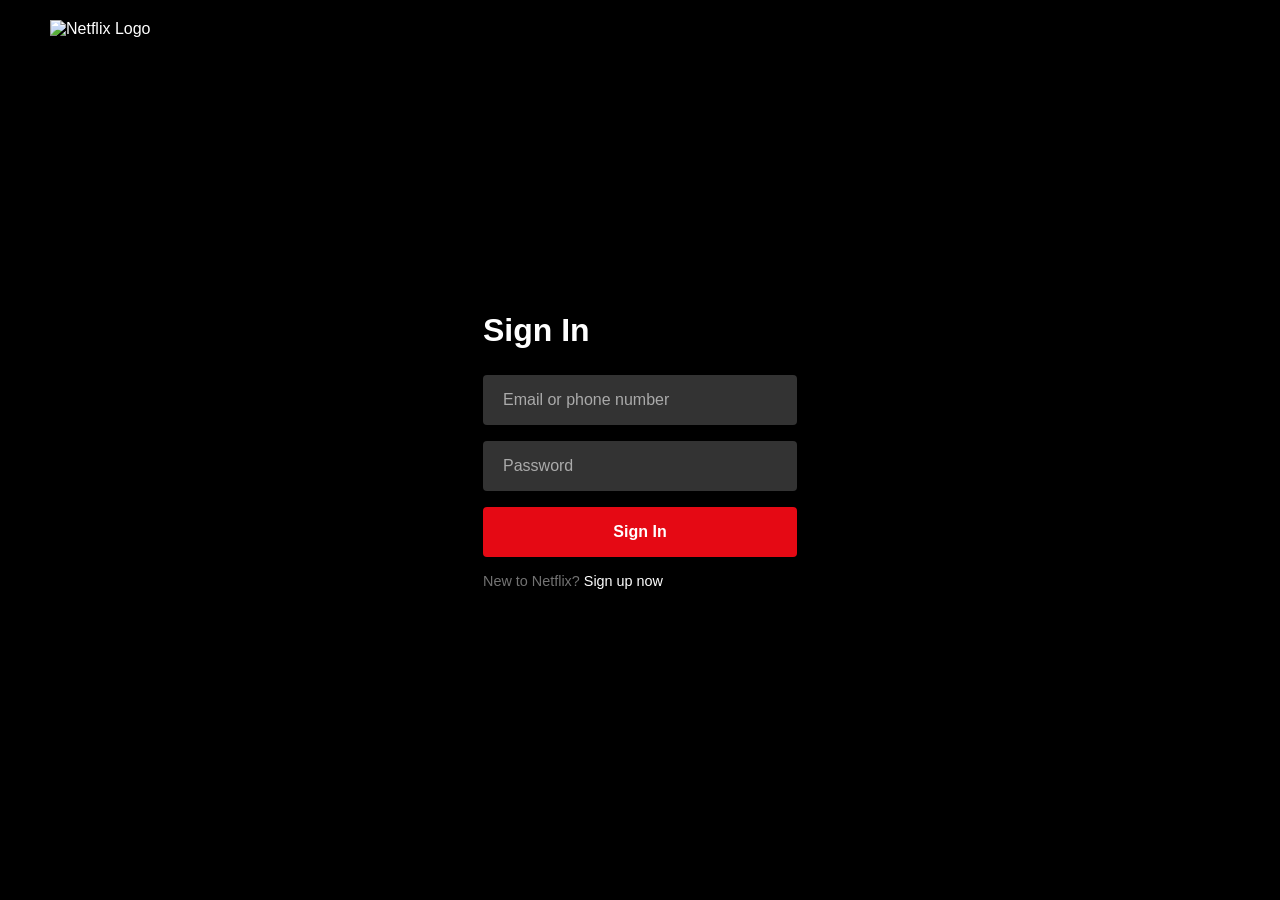
==== signin.html @ be807636 "Add files via upload" ====
<!DOCTYPE html>
<html lang="en">
<head>
    <meta charset="UTF-8">
    <meta name="viewport" content="width=device-width, initial-scale=1.0">
    <title>Netflix - Sign In</title>
    <link rel="stylesheet" href="style.css">
</head>
<body>

    <nav class="navbar">
        <img class="logo" src="https://upload.wikimedia.org/wikipedia/commons/0/08/Netflix_2015_logo.svg" alt="Netflix Logo">
    </nav>

    <div class="signin-container">
        <div class="signin-box">
            <h1>Sign In</h1>
            <input type="email" id="email" placeholder="Email or phone number">
            <input type="password" id="password" placeholder="Password">
            <button onclick="signIn()">Sign In</button>
            <p class="signin-footer">New to Netflix? <a href="index.html">Sign up now</a></p>
        </div>
    </div>

    <script>
       function signIn() {
    const email = document.getElementById('email').value;
    const password = document.getElementById('password').value;
    if(email && password) {
        window.location.href = 'index.html';
    } else {
        alert('Please enter email and password!');
    }
}
    </script>
</body>
</html>
---- style.css ----
* {
    margin: 0;
    padding: 0;
    box-sizing: border-box;
    font-family: 'Arial', sans-serif;
}

body {
    background-color: #000;
    color: #fff;
}

/* Navbar */
.navbar {
    display: flex;
    justify-content: space-between;
    align-items: center;
    padding: 20px 50px;
    position: absolute;
    width: 100%;
    z-index: 10;
}

.logo {
    width: 150px;
}

.sign-in-btn {
    background-color: #e50914;
    color: white;
    border: none;
    padding: 8px 20px;
    border-radius: 4px;
    font-size: 16px;
    cursor: pointer;
}

/* Hero Section */
.hero {
   background-image: 
    linear-gradient(to right, rgba(0,0,0,0.7) 10%, transparent 70%),
    url('https://picsum.photos/1500/900?random=40');
    background-size: cover;
    background-position: center;
    height: 100vh;
    display: flex;
    flex-direction: column;
    justify-content: center;
    align-items: center;
    text-align: center;
    padding: 0 20px;
}

.hero::after {
    content: '';
    position: absolute;
    top: 0;
    left: 0;
    width: 100%;
    height: 100%;
    background: rgba(0,0,0,0.6);
    z-index: 1;
}

.hero h1, .hero p, .email-form {
    position: relative;
    z-index: 2;
}

.hero h1 {
    font-size: 3rem;
    font-weight: bold;
    max-width: 700px;
    margin-bottom: 20px;
}

.hero p {
    font-size: 1.5rem;
    margin-bottom: 30px;
}

/* Email Form */
.email-form {
    display: flex;
    gap: 10px;
    position: relative;
    z-index: 2;
}

.email-form input {
    padding: 15px 20px;
    width: 350px;
    font-size: 16px;
    border: none;
    border-radius: 4px;
    background: rgba(255,255,255,0.9);
}

.email-form button {
    background-color: #e50914;
    color: white;
    border: none;
    padding: 15px 30px;
    font-size: 1.2rem;
    border-radius: 4px;
    cursor: pointer;
}

.email-form button:hover {
    background-color: #f40612;
}
/* Features Section */
.features {
    background: #000;
    padding: 70px 50px;
    border-top: 8px solid #222;
}

.feature-item {
    display: flex;
    justify-content: space-between;
    align-items: center;
    padding: 70px 0;
    border-bottom: 8px solid #222;
    gap: 40px;
}

.feature-item.reverse {
    flex-direction: row-reverse;
}

.feature-text {
    flex: 1;
}

.feature-text h2 {
    font-size: 2.5rem;
    font-weight: bold;
    margin-bottom: 20px;
}

.feature-text p {
    font-size: 1.3rem;
    color: #ccc;
}

.feature-img {
    flex: 1;
    text-align: center;
}

.feature-img img {
    width: 100%;
    max-width: 500px;
}
/* Movies Section */
.movies-section {
    background: #000;
    padding: 70px 50px;
    border-top: 8px solid #222;
}

.movies-section h2 {
    font-size: 1.8rem;
    margin-bottom: 20px;
    color: #fff;
}

.movies-grid {
    display: grid;
    grid-template-columns: repeat(6, 1fr);
    gap: 10px;
}

.movie-card {
    position: relative;
    cursor: pointer;
    border-radius: 4px;
    overflow: hidden;
    transition: transform 0.3s ease;
}

.movie-card:hover {
    transform: scale(1.1);
    z-index: 10;
}

.movie-card img {
    width: 100%;
    height: 200px;
    object-fit: cover;
    display: block;
    background: #333;
}

.movie-overlay {
    position: absolute;
    bottom: 0;
    left: 0;
    right: 0;
    background: linear-gradient(transparent, rgba(0,0,0,0.9));
    padding: 15px 10px 10px;
    opacity: 0;
    transition: opacity 0.3s ease;
}

.movie-card:hover .movie-overlay {
    opacity: 1;
}

.movie-overlay h3 {
    font-size: 0.9rem;
    margin-bottom: 5px;
}

.movie-overlay p {
    font-size: 0.8rem;
    margin-bottom: 8px;
}

.movie-overlay button {
    background: #e50914;
    color: white;
    border: none;
    padding: 5px 12px;
    border-radius: 3px;
    cursor: pointer;
    font-size: 0.8rem;
}
/* FAQ Section */
.faq {
    background: #000;
    padding: 70px 50px;
    border-top: 8px solid #222;
    text-align: center;
}

.faq h2 {
    font-size: 2.5rem;
    margin-bottom: 40px;
}

.faq-item {
    background: #303030;
    margin-bottom: 8px;
    cursor: pointer;
    text-align: left;
    max-width: 800px;
    margin: 0 auto 8px auto;
}

.faq-question {
    padding: 20px 25px;
    font-size: 1.2rem;
    display: flex;
    justify-content: space-between;
    align-items: center;
}

.faq-answer {
    padding: 0 25px;
    font-size: 1.1rem;
    max-height: 0;
    overflow: hidden;
    transition: all 0.3s ease;
    background: #454545;
}

.faq-answer.open {
    max-height: 200px;
    padding: 25px;
}

/* Footer */
footer {
    background: #000;
    border-top: 8px solid #222;
    padding: 70px 50px;
    color: #757575;
}

footer a {
    color: #757575;
    text-decoration: none;
}

footer a:hover {
    text-decoration: underline;
}

.footer-links {
    display: flex;
    flex-wrap: wrap;
    gap: 20px;
    margin: 30px 0;
}

footer p {
    margin-bottom: 10px;
    font-size: 0.9rem;
}/* Sign In Page */
.signin-container {
    background-image: url('https://picsum.photos/1500/900?random=40');
    background-size: cover;
    background-position: center;
    min-height: 100vh;
    display: flex;
    justify-content: center;
    align-items: center;
}

.signin-box {
    background: rgba(0,0,0,0.75);
    padding: 60px 68px;
    border-radius: 4px;
    width: 100%;
    max-width: 450px;
    display: flex;
    flex-direction: column;
    gap: 16px;
}

.signin-box h1 {
    font-size: 2rem;
    margin-bottom: 10px;
}

.signin-box input {
    padding: 16px 20px;
    border-radius: 4px;
    border: none;
    background: #333;
    color: #fff;
    font-size: 1rem;
}

.signin-box input::placeholder {
    color: #aaa;
}

.signin-box button {
    background: #e50914;
    color: white;
    border: none;
    padding: 16px;
    border-radius: 4px;
    font-size: 1rem;
    cursor: pointer;
    font-weight: bold;
}

.signin-box button:hover {
    background: #f40612;
}

.signin-footer {
    color: #737373;
    font-size: 0.9rem;
}

.signin-footer a {
    color: #fff;
    text-decoration: none;
}

/* Mobile Responsive */
@media (max-width: 768px) {
    .navbar {
        padding: 20px;
    }

    .hero h1 {
        font-size: 1.8rem;
    }

    .email-form {
        flex-direction: column;
        width: 100%;
    }

    .email-form input {
        width: 100%;
    }

    .feature-item {
        flex-direction: column !important;
    }

    .movies-grid {
        grid-template-columns: repeat(3, 1fr);
    }

    .signin-box {
        padding: 40px 20px;
        margin: 20px;
    }
}
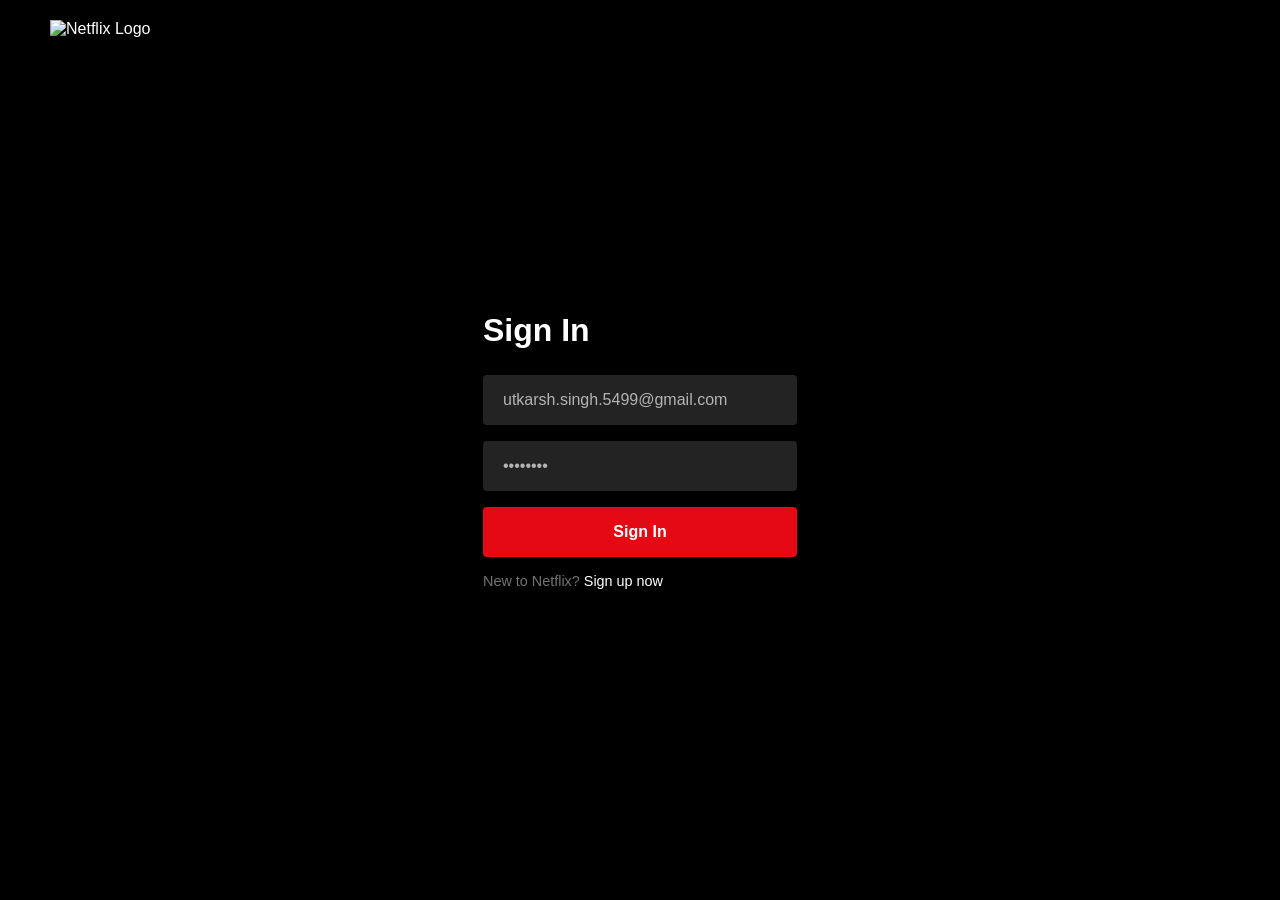
==== commit 02147103: "Add files via upload" ====
--- a/signin.html
+++ b/signin.html
@@ -15,23 +15,33 @@
     <div class="signin-container">
         <div class="signin-box">
             <h1>Sign In</h1>
-            <input type="email" id="email" placeholder="Email or phone number">
-            <input type="password" id="password" placeholder="Password">
+
+            <input type="email" id="email" 
+                   value="utkarsh.singh.5499@gmail.com" 
+                   readonly
+                   style="cursor:not-allowed; opacity:0.7;">
+
+            <input type="password" id="password" 
+                   value="12345678" 
+                   readonly
+                   style="cursor:not-allowed; opacity:0.7;">
+
             <button onclick="signIn()">Sign In</button>
             <p class="signin-footer">New to Netflix? <a href="index.html">Sign up now</a></p>
         </div>
     </div>
 
     <script>
-       function signIn() {
-    const email = document.getElementById('email').value;
-    const password = document.getElementById('password').value;
-    if(email && password) {
-        window.location.href = 'index.html';
-    } else {
-        alert('Please enter email and password!');
-    }
-}
+        function signIn() {
+            const email = document.getElementById('email').value;
+            const password = document.getElementById('password').value;
+            if(email && password) {
+                document.cookie = "netlfix_user=" + email + "; path=/";
+                window.location.href = 'index.html';
+            } else {
+                alert('Please enter email and password!');
+            }
+        }
     </script>
 </body>
 </html>
